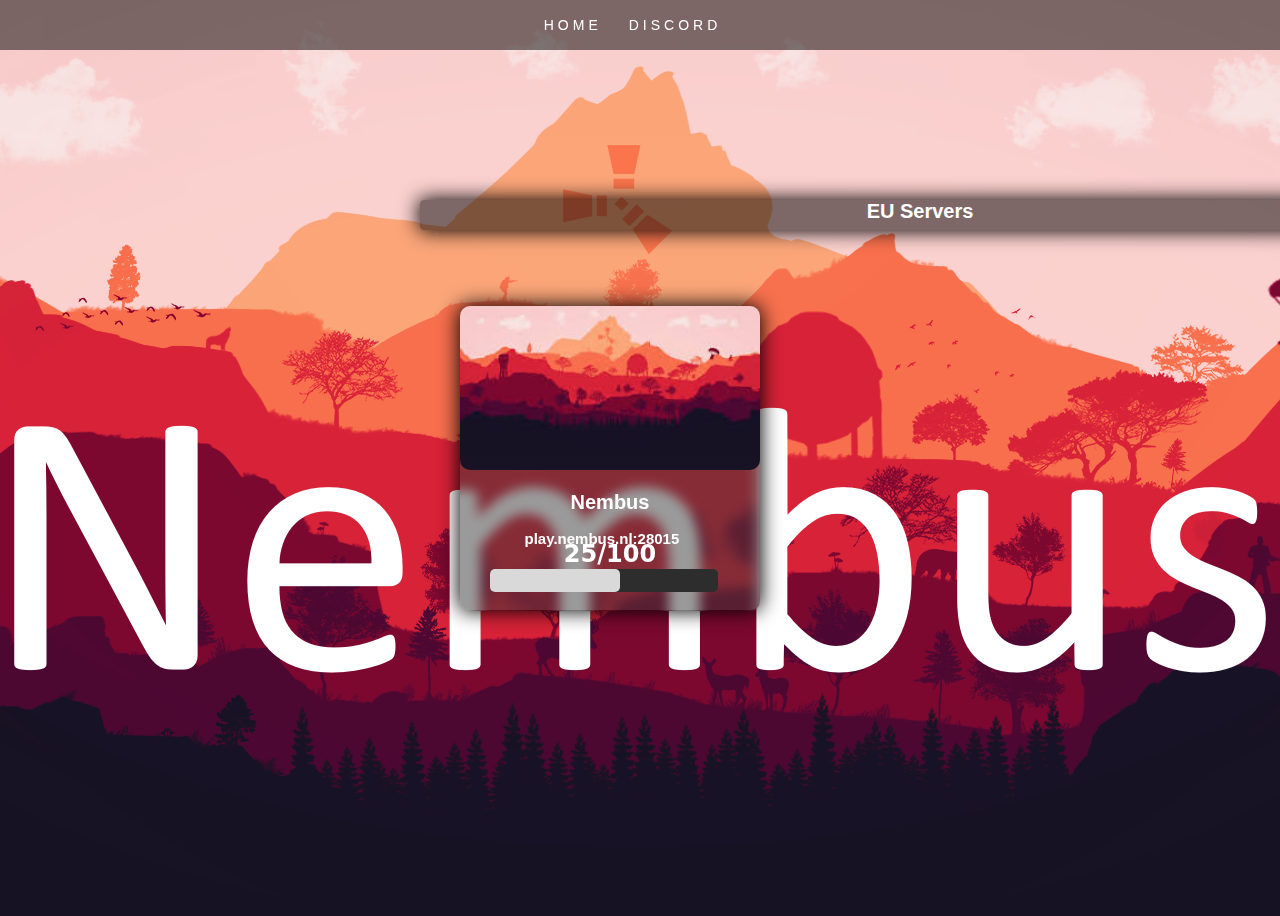
==== index.html @ 22bd052f "Add files via upload" ====
<!DOCTYPE html>
<html lang="en">
<head>
    <meta charset="UTF-8">
    <meta name="viewport" content="width=device-width, initial-scale=1.0">
    <title>Nembus | Rust Servers</title>
    <meta content="Nembus | Rust Servers" property="og:title" />
    <meta content="https://nembus.nl/" property="og:url" />
    <meta content="https://raw.githubusercontent.com/Armandukx/Nembus/main/images/banner.png" property="og:image" />
    <meta content="#43B581" data-react-helmet="true" name="theme-color" />
    <meta data-n-head="ssr" name="twitter:image" itemprop="image" content="https://raw.githubusercontent.com/Armandukx/Nembus/main/images/banner.png">
    <meta name="twitter:card" content="summary_large_image">
    <link rel="icon" type="image/x-icon" href="images/logo.png">
    <link rel="stylesheet" href="style.css">
    <script src="https://ajax.googleapis.com/ajax/libs/jquery/1.11.1/jquery.min.js"></script>   
    <link rel="stylesheet" href="https://cdnjs.cloudflare.com/ajax/libs/font-awesome/6.5.1/css/all.min.css" integrity="sha512-DTOQO9RWCH3ppGqcWaEA1BIZOC6xxalwEsw9c2QQeAIftl+Vegovlnee1c9QX4TctnWMn13TZye+giMm8e2LwA==" crossorigin="anonymous" referrerpolicy="no-referrer" />
</head>
<body>
    <header class="header">
        <div class="header-buttons">
            <button class="cta" onclick="window.open('https://nembus.nl/')">
                <span class="hover-underline-animation"> Home </span>
              </button>
            <button class="cta" onclick="window.open('https://nembus.nl/discord', '_blank')">
                <span class="hover-underline-animation"> Discord </span>
              </button>
        </div>
    </header>
    <div class="everything">
        <div class="topbar-eu">EU Servers</div>
        <div class="center">
            <div class="cards">
                <div class="kaarten-1">
                    <img src="images/background.jpeg" class="image" alt="">
                    <h2 class="title" id="p1"><span id="serverName">Nembus</span></h2>
                    <h2 class="serverIP" id="p2">play.nembus.nl:28015
                        <button class="copy_button" onclick="copyToClipboard('#p2')">
                            <i class="fa-regular fa-copy"></i>   
                        </button>
                    </h2>
                    <h2 class="count"><span id="activePlayers">25</span>/<span id="maxPlayers">100</span></h2>
                    <div class="progress-grey">
                        <div class="progress"></div>
                    </div>
                </div>
            </div>
        </div>
    </div>
    <script src="script.js"></script>
</body>
</html>
---- style.css ----
body {
    background-image: url('images/banner.png');
    overflow-y: hidden;
    overflow-x: hidden;
    background-repeat: no-repeat;
    background-attachment: fixed;
    background-position: center top;
}

header {
  position: fixed;
  top: 0;
  left: 0;
  width: 100%;
  display: flex;
  justify-content: center;
  text-align: center;
  align-items: center;
  padding: 1rem 0;
  z-index: 1;
  transition: background-color 0.3s ease;
  background-color: rgba(0, 0, 0, 0.5);
}

.header-buttons {
  display: flex;
  justify-content: center; 
  align-items: center; 
}

.kaarten-1 {
    background: rgba(54, 54, 54, 0.5);
    border-radius: 16px;
    box-shadow: 0px 0px 20px 1px #000000;
    backdrop-filter: blur(5.8px);
    -webkit-backdrop-filter: blur(5.8px);
    border-radius: 10px;
    max-width: 300px;
    position: relative;
    transition: transform 0.3s ease-out;
}

.kaarten-1:hover {
    transform: scale(1.1);
  }
  .kaarten-2:hover {
    transform: scale(1.1);
  }
  .kaarten-3:hover {
    transform: scale(1.1);
  }

  .h2 {
    color: #D9D9D9;
  }

.kaarten-3 {
    background: rgba(54, 54, 54, 0.5);
    border-radius: 16px;
    box-shadow: 0px 0px 20px 1px #000000;
    backdrop-filter: blur(5.8px);
    -webkit-backdrop-filter: blur(5.8px);
    width: 300px;
    position: relative;
    border-radius: 10px;
    transition: transform 0.3s ease-out;
}

.count {
    text-align: center;
    margin-top: -20px;
    font-family: system-ui, -apple-system, BlinkMacSystemFont, 'Segoe UI', Roboto, Oxygen, Ubuntu, Cantarell, 'Open Sans', 'Helvetica Neue', sans-serif;
    color: #ffffff;
}

.kaarten-2 {
    background: rgba(54, 54, 54, 0.5);
    border-radius: 16px;
    box-shadow: 0px 0px 20px 1px #000000;
    backdrop-filter: blur(5.8px);
    -webkit-backdrop-filter: blur(5.8px);
    width: 300px;
    position: relative;
    border-radius: 10px;
    transition: transform 0.3s ease-out;    
}

.image {
    border-radius: 10px;
    width: 300px;
}

.cards {
    display: grid;
    grid-template-columns: repeat(5, auto);
    grid-template-rows: 1fr;
    grid-column-gap: 15px;
    grid-row-gap: 15px;
    }

.center {
    display: flex;
    justify-content: center;
    align-items: center;
    height: 100Vh;
}

.progress {
    background: #D9D9D9;
    border-radius: 5px;
    width: 130px;
    height: 23px;
}

.progress2 {
    background: #D9D9D9;
    border-radius: 5px;
    width: 20px;
    height: 23px;
}

.progress3 {
    background: #D9D9D9;
    border-radius: 5px;
    width: 220px;
    height: 23px;
}

.copy_button {
    background: none;
    font-size: 25px;
    border: none;
    border-radius: 100px;
    color: #ffffff;
    text-align: center;
    position: relative;
    cursor: pointer;
}

.progress-grey {
    width: 228px;
    height: 23px;
    background: #2D2D2D;
    border-radius: 5px;
    position: relative;
    top: -6%;
    right: -10%;
}

.title {
    font-size: 20px;
    font-family: "Montserrat", sans-serif;
    text-align: center;
    color: #ffffff;
}

.serverIP {
    font-size: 15px;
    font-family: "Montserrat", sans-serif;
    text-align: center;
    color: #ffffff;
}

.topbar-eu {
    background: rgba(0, 0, 0, 0.5);
    box-shadow: 0px 0px 20px 1px #000000;
    border-radius: 4px;
    text-align-last: center;
    text-align: center;
    font-size: 20px;
    font-family: "Montserrat", sans-serif;
    font-weight: bold;
    color: #ffffff;
    width: 1000px;
    height: 30px;
    margin-left: auto;
    margin-right: auto;
    top: 200px;
    left: 420px;
    position: absolute;
}

.cta {
    border: none;
    background: none;
    cursor: pointer;
  }
  
  .cta span {
    padding-bottom: 7px;
    letter-spacing: 4px;
    font-size: 14px;
    padding-right: 15px;
    text-transform: uppercase;
  }
  
  .hover-underline-animation {
    position: relative;
    color: rgb(255, 255, 255);
    padding-bottom: 20px;
  }
  
  .hover-underline-animation:after {
    content: "";
    position: absolute;
    width: 100%;
    transform: scaleX(0);
    height: 2px;
    bottom: 0;
    left: 0;
    background-color: #ffffff;
    transform-origin: bottom right;
    transition: transform 0.25s ease-out;
  }
  
  .cta:hover .hover-underline-animation:after {
    transform: scaleX(1);
    transform-origin: bottom left;
  }

@media screen and (max-width: 500px) {
  .header {
    width: 500px;
    justify-content: center;
    text-align: center;
  }

  .cards {
    display: grid;
    position: relative;
    right: 65px;
    grid-template-columns: repeat(1, auto);
    grid-template-rows: 1fr;
    grid-column-gap: 15px;
    grid-row-gap: 15px;
    }

    .header-buttons {
      position: relative;
      text-align: center;
      right: 50px;
      top: 1px;
    }

    .topbar-eu {
      position: absolute;
      width: 250px;
      top: 300px;
      left: 180px;
      transform: translateX(-50%);
    }
    
    html, body {
      max-width: 100%;
      overflow: hidden;
    }
}
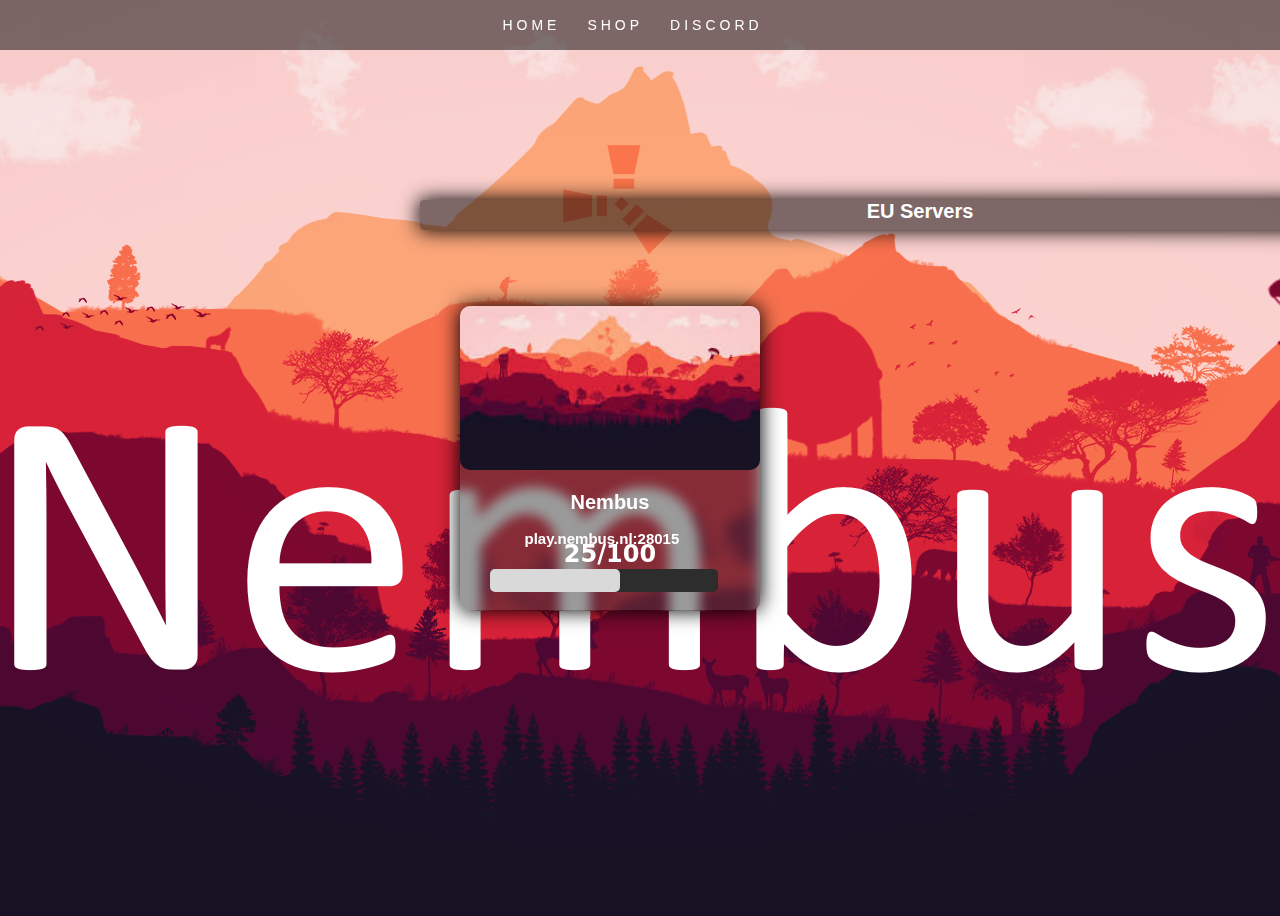
==== commit 8a869316: "Update index.html" ====
--- a/index.html
+++ b/index.html
@@ -20,6 +20,9 @@
         <div class="header-buttons">
             <button class="cta" onclick="window.open('https://nembus.nl/')">
                 <span class="hover-underline-animation"> Home </span>
+              </button>
+            <button class="cta" onclick="window.open('https://nembus.nl/shop', '_blank')">
+                <span class="hover-underline-animation"> Shop </span>
               </button>
             <button class="cta" onclick="window.open('https://nembus.nl/discord', '_blank')">
                 <span class="hover-underline-animation"> Discord </span>
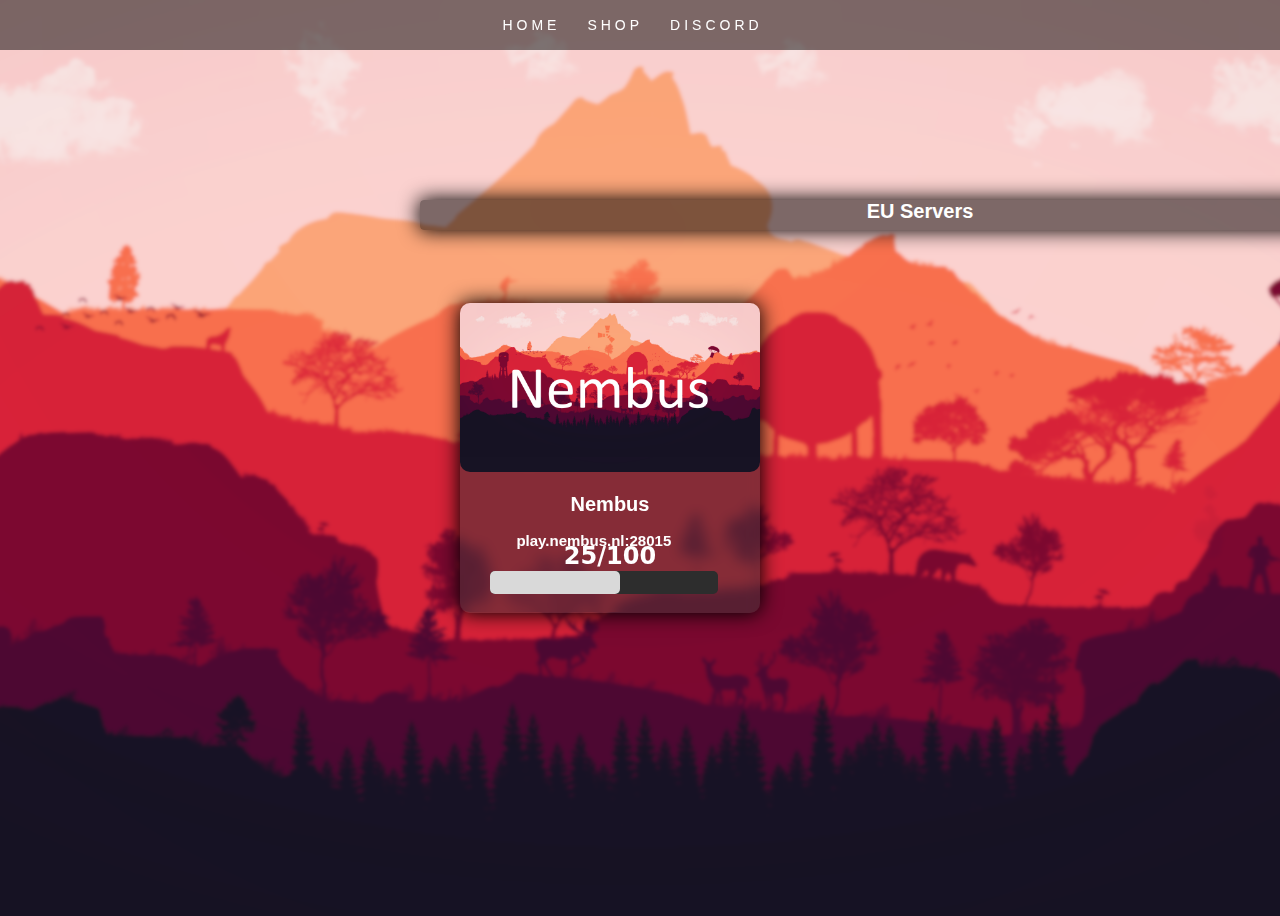
==== commit 13f14de7: "✅🌐" ====
--- a/index.html
+++ b/index.html
@@ -18,7 +18,7 @@
 <body>
     <header class="header">
         <div class="header-buttons">
-            <button class="cta" onclick="window.open('https://nembus.nl/')">
+            <button class="cta" onclick="openInSameWindow('https://nembus.nl/'); return false;"">
                 <span class="hover-underline-animation"> Home </span>
               </button>
             <button class="cta" onclick="window.open('https://nembus.nl/shop', '_blank')">
@@ -34,11 +34,14 @@
         <div class="center">
             <div class="cards">
                 <div class="kaarten-1">
-                    <img src="images/background.jpeg" class="image" alt="">
+                    <img src="images/banner.png" class="image" alt="">
                     <h2 class="title" id="p1"><span id="serverName">Nembus</span></h2>
                     <h2 class="serverIP" id="p2">play.nembus.nl:28015
                         <button class="copy_button" onclick="copyToClipboard('#p2')">
-                            <i class="fa-regular fa-copy"></i>   
+                            <i class="fa-regular fa-copy"></i>
+                        </button>
+                        <button class="connect_button" onclick="openInSameWindow('steam://connect/play.nembus.nl:28015'); return false;">
+                            <i class="fa-solid fa-plug"></i>
                         </button>
                     </h2>
                     <h2 class="count"><span id="activePlayers">25</span>/<span id="maxPlayers">100</span></h2>
--- a/style.css
+++ b/style.css
@@ -1,5 +1,5 @@
 body {
-    background-image: url('images/banner.png');
+    background-image: url('images/background - blurred.png');
     overflow-y: hidden;
     overflow-x: hidden;
     background-repeat: no-repeat;
@@ -137,6 +137,17 @@
     cursor: pointer;
 }
 
+.connect_button {
+  background: none;
+  font-size: 25px;
+  border: none;
+  border-radius: 100px;
+  color: #ffffff;
+  text-align: center;
+  position: relative;
+  cursor: pointer;
+}
+
 .progress-grey {
     width: 228px;
     height: 23px;
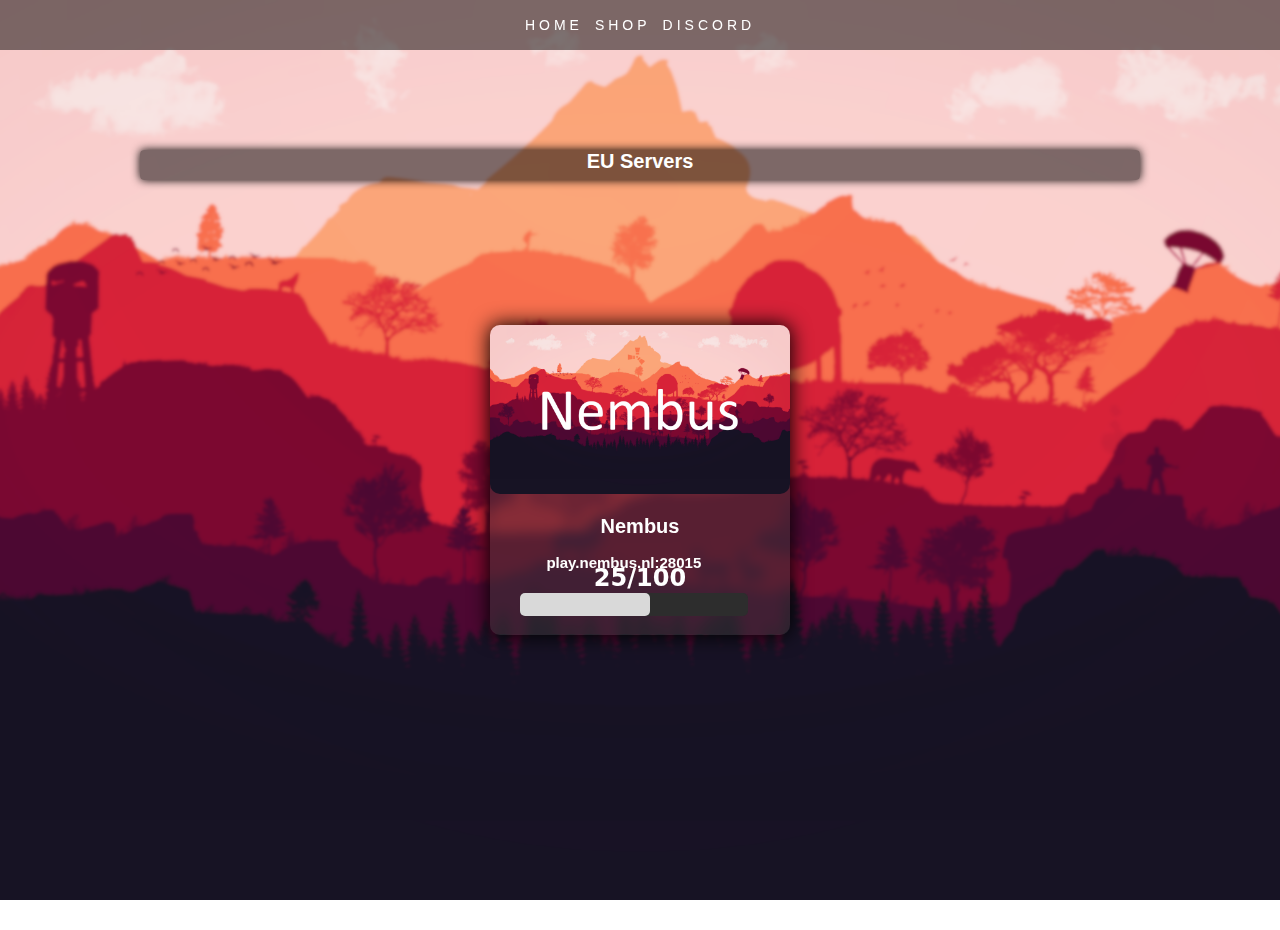
==== commit 626d96af: "✅🌐" ====
--- a/index.html
+++ b/index.html
@@ -19,13 +19,13 @@
     <header class="header">
         <div class="header-buttons">
             <button class="cta" onclick="openInSameWindow('https://nembus.nl/'); return false;"">
-                <span class="hover-underline-animation"> Home </span>
+                <span class="hover-underline-animation">Home</span>
               </button>
             <button class="cta" onclick="window.open('https://nembus.nl/shop', '_blank')">
-                <span class="hover-underline-animation"> Shop </span>
+                <span class="hover-underline-animation">Shop</span>
               </button>
             <button class="cta" onclick="window.open('https://nembus.nl/discord', '_blank')">
-                <span class="hover-underline-animation"> Discord </span>
+                <span class="hover-underline-animation">Discord</span>
               </button>
         </div>
     </header>
--- a/style.css
+++ b/style.css
@@ -1,10 +1,13 @@
 body {
-    background-image: url('images/background - blurred.png');
-    overflow-y: hidden;
-    overflow-x: hidden;
-    background-repeat: no-repeat;
-    background-attachment: fixed;
-    background-position: center top;
+  background-image: url('images/background - blurred.png');
+  background-repeat: no-repeat;
+  background-attachment: fixed;
+  background-position: center top;
+  background-size: cover;
+  margin: 0;
+  padding: 0;
+  overflow-y: hidden;
+  overflow-x: hidden;
 }
 
 header {
@@ -14,46 +17,20 @@
   width: 100%;
   display: flex;
   justify-content: center;
-  text-align: center;
   align-items: center;
   padding: 1rem 0;
   z-index: 1;
-  transition: background-color 0.3s ease;
   background-color: rgba(0, 0, 0, 0.5);
 }
 
 .header-buttons {
   display: flex;
-  justify-content: center; 
-  align-items: center; 
-}
-
-.kaarten-1 {
-    background: rgba(54, 54, 54, 0.5);
-    border-radius: 16px;
-    box-shadow: 0px 0px 20px 1px #000000;
-    backdrop-filter: blur(5.8px);
-    -webkit-backdrop-filter: blur(5.8px);
-    border-radius: 10px;
-    max-width: 300px;
-    position: relative;
-    transition: transform 0.3s ease-out;
-}
-
-.kaarten-1:hover {
-    transform: scale(1.1);
-  }
-  .kaarten-2:hover {
-    transform: scale(1.1);
-  }
-  .kaarten-3:hover {
-    transform: scale(1.1);
-  }
-
-  .h2 {
-    color: #D9D9D9;
-  }
-
+  justify-content: center;
+  align-items: center;
+}
+
+.kaarten-1,
+.kaarten-2,
 .kaarten-3 {
     background: rgba(54, 54, 54, 0.5);
     border-radius: 16px;
@@ -66,23 +43,21 @@
     transition: transform 0.3s ease-out;
 }
 
+.kaarten-1:hover,
+.kaarten-2:hover,
+.kaarten-3:hover {
+    transform: scale(1.1);
+}
+
+  .h2 {
+    color: #D9D9D9;
+  }
+
 .count {
     text-align: center;
     margin-top: -20px;
     font-family: system-ui, -apple-system, BlinkMacSystemFont, 'Segoe UI', Roboto, Oxygen, Ubuntu, Cantarell, 'Open Sans', 'Helvetica Neue', sans-serif;
     color: #ffffff;
-}
-
-.kaarten-2 {
-    background: rgba(54, 54, 54, 0.5);
-    border-radius: 16px;
-    box-shadow: 0px 0px 20px 1px #000000;
-    backdrop-filter: blur(5.8px);
-    -webkit-backdrop-filter: blur(5.8px);
-    width: 300px;
-    position: relative;
-    border-radius: 10px;
-    transition: transform 0.3s ease-out;    
 }
 
 .image {
@@ -91,13 +66,11 @@
 }
 
 .cards {
-    display: grid;
-    grid-template-columns: repeat(5, auto);
-    grid-template-rows: 1fr;
-    grid-column-gap: 15px;
-    grid-row-gap: 15px;
-    }
-
+  display: grid;
+  grid-template-columns: repeat(auto-fill, minmax(300px, 1fr));
+  gap: 15px;
+  padding: 15px; /* Added padding for better spacing */
+}
 .center {
     display: flex;
     justify-content: center;
@@ -173,96 +146,68 @@
 }
 
 .topbar-eu {
-    background: rgba(0, 0, 0, 0.5);
-    box-shadow: 0px 0px 20px 1px #000000;
-    border-radius: 4px;
-    text-align-last: center;
-    text-align: center;
-    font-size: 20px;
-    font-family: "Montserrat", sans-serif;
-    font-weight: bold;
-    color: #ffffff;
-    width: 1000px;
-    height: 30px;
-    margin-left: auto;
-    margin-right: auto;
-    top: 200px;
-    left: 420px;
-    position: absolute;
+  background: rgba(0, 0, 0, 0.5);
+  box-shadow: 0px 0px 10px 0px #000000;
+  border-radius: 4px;
+  text-align: center;
+  font-size: 20px;
+  font-family: "Montserrat", sans-serif;
+  font-weight: bold;
+  color: #ffffff;
+  width: 90%;
+  max-width: 1000px;
+  height: 30px;
+  margin: 0 auto;
+  top: 150px;
+  position: relative;
 }
 
 .cta {
-    border: none;
-    background: none;
-    cursor: pointer;
-  }
-  
-  .cta span {
-    padding-bottom: 7px;
-    letter-spacing: 4px;
-    font-size: 14px;
-    padding-right: 15px;
-    text-transform: uppercase;
-  }
-  
-  .hover-underline-animation {
-    position: relative;
-    color: rgb(255, 255, 255);
-    padding-bottom: 20px;
-  }
-  
-  .hover-underline-animation:after {
-    content: "";
-    position: absolute;
-    width: 100%;
-    transform: scaleX(0);
-    height: 2px;
-    bottom: 0;
-    left: 0;
-    background-color: #ffffff;
-    transform-origin: bottom right;
-    transition: transform 0.25s ease-out;
-  }
-  
-  .cta:hover .hover-underline-animation:after {
-    transform: scaleX(1);
-    transform-origin: bottom left;
-  }
-
-@media screen and (max-width: 500px) {
-  .header {
-    width: 500px;
-    justify-content: center;
-    text-align: center;
-  }
-
-  .cards {
-    display: grid;
-    position: relative;
-    right: 65px;
-    grid-template-columns: repeat(1, auto);
-    grid-template-rows: 1fr;
-    grid-column-gap: 15px;
-    grid-row-gap: 15px;
-    }
-
-    .header-buttons {
-      position: relative;
-      text-align: center;
-      right: 50px;
-      top: 1px;
-    }
-
-    .topbar-eu {
-      position: absolute;
-      width: 250px;
-      top: 300px;
-      left: 180px;
-      transform: translateX(-50%);
-    }
-    
-    html, body {
-      max-width: 100%;
-      overflow: hidden;
-    }
+  border: none;
+  background: none;
+  cursor: pointer;
+}
+
+.cta span {
+  padding-bottom: 7px;
+  letter-spacing: 4px;
+  font-size: 14px;
+  text-transform: uppercase;
+}
+
+.cta svg {
+  transform: translateX(-8px);
+  transition: all 0.3s ease;
+}
+
+.cta:hover svg {
+  transform: translateX(0);
+}
+
+.cta:active svg {
+  transform: scale(0.9);
+}
+
+.hover-underline-animation {
+  position: relative;
+  color: rgb(255, 255, 255);
+  padding-bottom: 20px;
+}
+
+.hover-underline-animation:after {
+  content: "";
+  position: absolute;
+  width: 100%;
+  transform: scaleX(0);
+  height: 2px;
+  bottom: 0;
+  left: 0;
+  background-color: #c7bdbd;
+  transform-origin: bottom right;
+  transition: transform 0.25s ease-out;
+}
+
+.cta:hover .hover-underline-animation:after {
+  transform: scaleX(1);
+  transform-origin: bottom left;
 }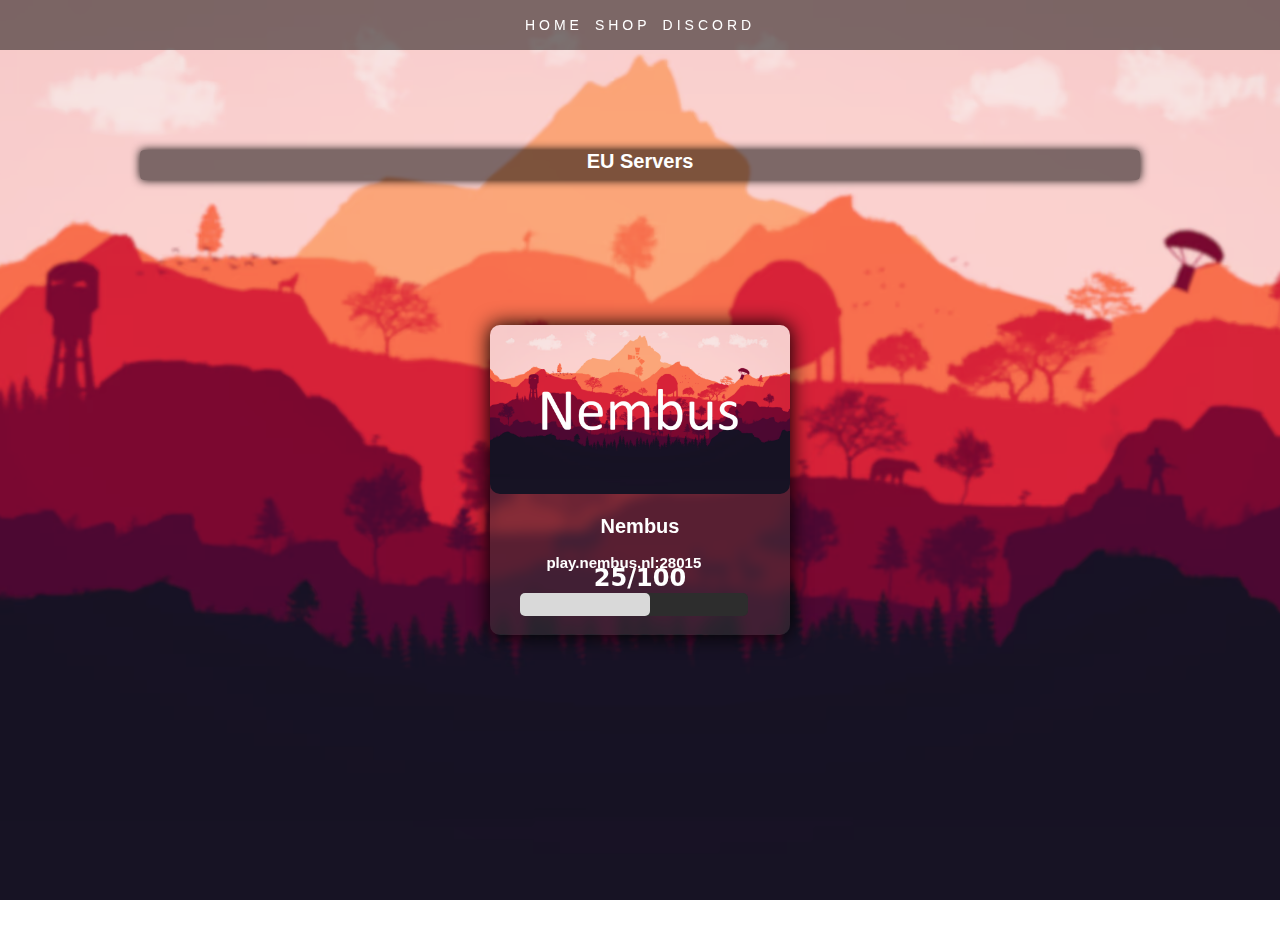
==== commit 98dd0fcd: "Compression🗜️" ====
--- a/index.html
+++ b/index.html
@@ -7,6 +7,8 @@
     <meta content="Nembus | Rust Servers" property="og:title" />
     <meta content="https://nembus.nl/" property="og:url" />
     <meta content="https://raw.githubusercontent.com/Armandukx/Nembus/main/images/banner.png" property="og:image" />
+    <meta name="description" content="Best EU Modded Rust Servers! Low Pop, Smooth Experience">
+    <meta name="keywords" content="Rust, Rust Server, Rust Modded, Rust Vanilla, Rustoria, Rust Game, Nembus, Nembus Rust, Nembus Rust Servers">
     <meta content="#43B581" data-react-helmet="true" name="theme-color" />
     <meta data-n-head="ssr" name="twitter:image" itemprop="image" content="https://raw.githubusercontent.com/Armandukx/Nembus/main/images/banner.png">
     <meta name="twitter:card" content="summary_large_image">
@@ -34,7 +36,7 @@
         <div class="center">
             <div class="cards">
                 <div class="kaarten-1">
-                    <img src="images/banner.png" class="image" alt="">
+                    <img src="images/banner.avif" class="image" alt="">
                     <h2 class="title" id="p1"><span id="serverName">Nembus</span></h2>
                     <h2 class="serverIP" id="p2">play.nembus.nl:28015
                         <button class="copy_button" onclick="copyToClipboard('#p2')">
--- a/style.css
+++ b/style.css
@@ -1,5 +1,5 @@
 body {
-  background-image: url('images/background - blurred.png');
+  background-image: url('images/background-blurred.avif');
   background-repeat: no-repeat;
   background-attachment: fixed;
   background-position: center top;
@@ -69,7 +69,7 @@
   display: grid;
   grid-template-columns: repeat(auto-fill, minmax(300px, 1fr));
   gap: 15px;
-  padding: 15px; /* Added padding for better spacing */
+  padding: 15px;
 }
 .center {
     display: flex;
@@ -210,4 +210,4 @@
 .cta:hover .hover-underline-animation:after {
   transform: scaleX(1);
   transform-origin: bottom left;
-}+}
